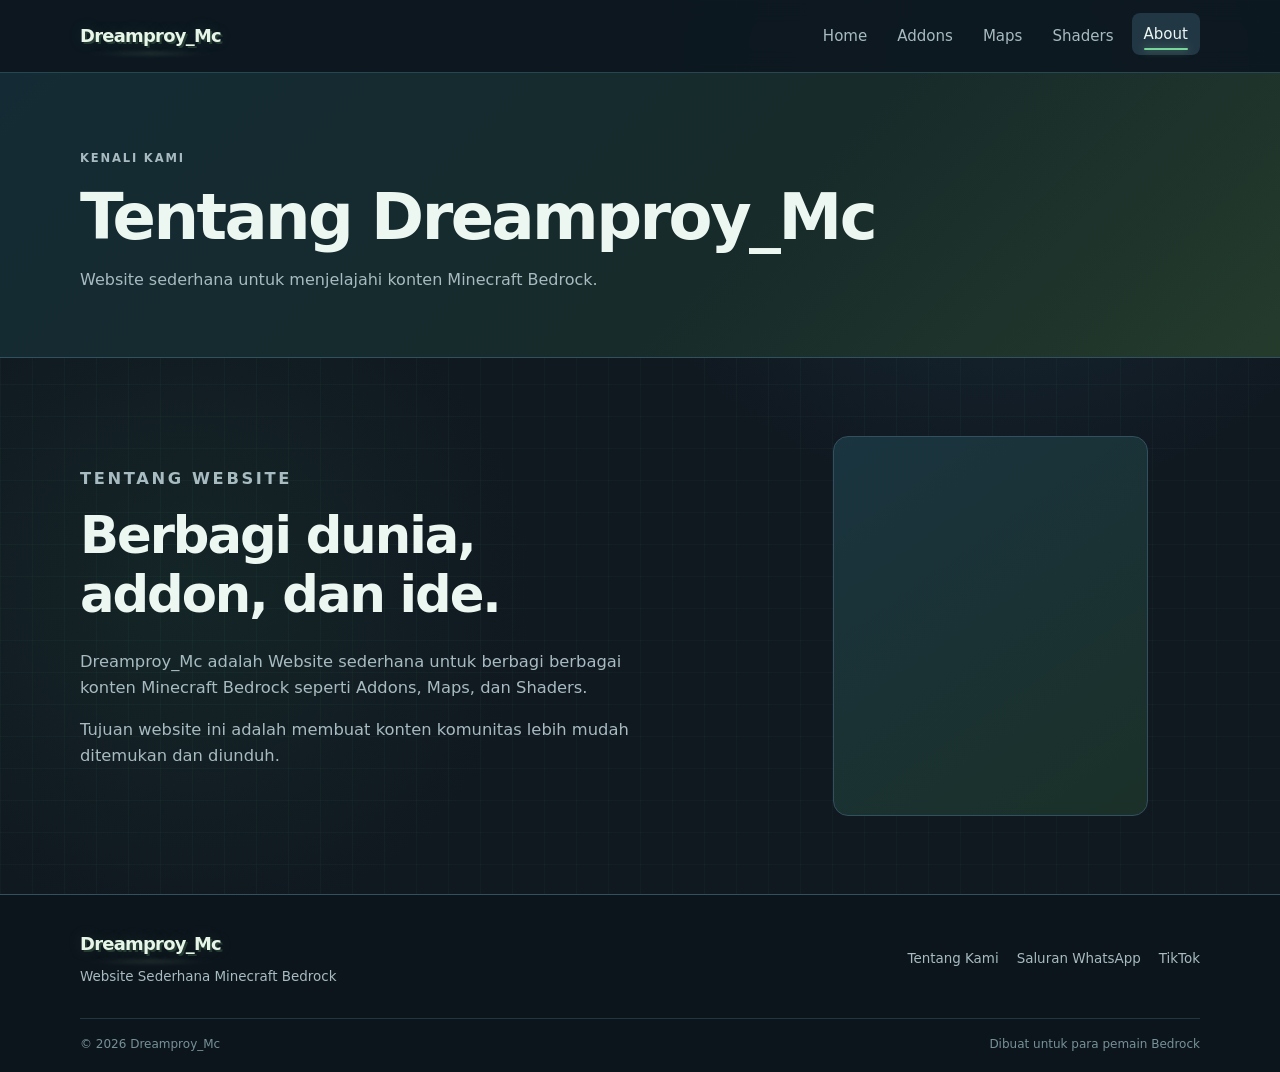
==== about.html @ 4c5c8b7b "Dream" ====
<!DOCTYPE html>
<html lang="id">
<head>
  <meta charset="UTF-8">
  <meta name="viewport" content="width=device-width, initial-scale=1.0">
  <meta name="description" content="Tentang Dreamproy_Mc, Website konten Minecraft Bedrock.">
  <title>About | Dreamproy_Mc</title>
  <link rel="stylesheet" href="style.css">
</head>
<body data-page="about">
  <header class="site-header">
    <div class="container nav-wrap">
      <a class="brand" href="index.html" aria-label="Dreamproy_Mc beranda">Dreamproy_Mc</a>
      <button class="menu-toggle" type="button" aria-label="Buka menu" aria-expanded="false"><span></span><span></span><span></span></button>
      <nav class="site-nav" aria-label="Navigasi utama">
        <a href="index.html">Home</a><a href="addons.html">Addons</a><a href="maps.html">Maps</a><a href="shaders.html">Shaders</a><a href="about.html">About</a>
      </nav>
    </div>
  </header>
  <main>
    <section class="page-banner"><div class="container"><p class="eyebrow">KENALI KAMI</p><h1>Tentang Dreamproy_Mc</h1><p>Website sederhana untuk menjelajahi konten Minecraft Bedrock.</p></div></section>
    <section class="section container about-layout">
      <div class="about-copy">
        <p class="eyebrow">TENTANG WEBSITE</p>
        <h2>Berbagi dunia, addon, dan ide.</h2>
        <p>Dreamproy_Mc adalah Website sederhana untuk berbagi berbagai konten Minecraft Bedrock seperti Addons, Maps, dan Shaders.</p>
        <p>Tujuan website ini adalah membuat konten komunitas lebih mudah ditemukan dan diunduh.</p>
      </div>
      <div class="about-skin">
        <div class="about-skin-frame"><img src="https://cdn.phototourl.com/free/2026-09-10-c571df8b-bb93-4522-a643-58d522e64e65.png" alt="Skin Minecraft Dreamproy_Mc" onerror="this.style.display='none'"></div>
      </div>
    </section>
  </main>
  <footer class="site-footer">
    <div class="container footer-grid"><div><a class="brand footer-brand" href="index.html">Dreamproy_Mc</a><p>Website Sederhana Minecraft Bedrock</p></div><div class="footer-links"><a href="about.html">Tentang Kami</a><a href="https://whatsapp.com/channel/0029Vb12716GZNCsfxlUix3G">Saluran WhatsApp</a><a href="https://www.tiktok.com/@danzxd_real?_t=8sNT5NTnFqM&_r=1">TikTok</a></div></div>
    <div class="container footer-bottom"><span>&copy; 2026 Dreamproy_Mc</span><span>Dibuat untuk para pemain Bedrock</span></div>
  </footer>
  <script src="data.js"></script><script src="script.js"></script>
</body>
</html>
---- style.css ----
:root {
  --bg: #101820;
  --surface: #182731;
  --surface-light: #223744;
  --line: #335060;
  --text: #edf7f2;
  --muted: #a7bbc0;
  --green: #78d69a;
  --green-dark: #3f9d6a;
  --shadow: 0 16px 34px rgba(3, 12, 18, .34);
  --radius: 12px;
}

* { box-sizing: border-box; }
html { scroll-behavior: smooth; }
body {
  margin: 0;
  background-color: var(--bg);
  background-image:
    linear-gradient(rgba(120, 214, 154, .035) 1px, transparent 1px),
    linear-gradient(90deg, rgba(120, 214, 154, .035) 1px, transparent 1px),
    radial-gradient(circle at 78% 8%, rgba(73, 168, 214, .15), transparent 30%),
    radial-gradient(circle at 15% 55%, rgba(67, 177, 113, .09), transparent 28%);
  background-size: 32px 32px, 32px 32px, auto, auto;
  color: var(--text);
  font-family: Inter, ui-sans-serif, system-ui, -apple-system, BlinkMacSystemFont, "Segoe UI", sans-serif;
  line-height: 1.6;
}
a { color: inherit; text-decoration: none; }
img { max-width: 100%; display: block; }
.container { width: min(1120px, calc(100% - 40px)); margin: 0 auto; }
.sr-only { position: absolute; width: 1px; height: 1px; padding: 0; margin: -1px; overflow: hidden; clip: rect(0, 0, 0, 0); white-space: nowrap; border: 0; }

.site-header {
  position: sticky; top: 0; z-index: 20;
  background: rgba(13, 24, 32, .9);
  border-bottom: 1px solid rgba(76, 126, 143, .45);
  backdrop-filter: blur(12px);
}
.nav-wrap { min-height: 72px; display: flex; align-items: center; justify-content: space-between; gap: 24px; }
.brand {
  position: relative; display: inline-block;
  font-weight: 800; letter-spacing: -.04em; font-size: 1.12rem;
  color: #e8f6e9;
  text-shadow: 2px 2px 0 rgba(84, 125, 90, .35), 0 0 16px rgba(131, 184, 135, .16);
  transition: color .3s ease, text-shadow .3s ease, transform .3s ease;
}
.brand::after {
  content: ""; position: absolute; left: 0; right: 0; bottom: -4px; height: 1px;
  border-radius: 50%; background: radial-gradient(ellipse, rgba(177, 219, 179, .72), transparent 70%);
  filter: blur(2px); opacity: .7;
}
.brand:hover { color: #ffffff; text-shadow: 0 0 14px rgba(160, 215, 164, .7); transform: translateY(-1px); }
.site-nav { display: flex; align-items: center; gap: 6px; }
.site-nav a {
  position: relative; color: var(--muted); padding: 9px 12px; border-radius: 8px; font-size: .94rem;
  transition: color .25s ease, background .25s ease, transform .25s ease;
}
.site-nav a::after {
  content: ""; position: absolute; left: 12px; right: 12px; bottom: 5px; height: 2px;
  border-radius: 999px; background: var(--green); transform: scaleX(0); transform-origin: center;
  transition: transform .25s ease, box-shadow .25s ease;
}
.site-nav a:hover, .site-nav a.active { color: var(--text); background: var(--surface-light); transform: translateY(-2px); }
.site-nav a:hover::after, .site-nav a.active::after { transform: scaleX(1); box-shadow: 0 0 9px rgba(131, 184, 135, .7); }
.menu-toggle { display: none; border: 0; background: transparent; padding: 8px; cursor: pointer; }
.menu-toggle span { display: block; width: 23px; height: 2px; margin: 5px 0; background: var(--text); border-radius: 2px; transition: transform .25s ease, opacity .25s ease; }
.menu-toggle[aria-expanded="true"] span:nth-child(1) { transform: translateY(7px) rotate(45deg); }
.menu-toggle[aria-expanded="true"] span:nth-child(2) { opacity: 0; transform: scaleX(0); }
.menu-toggle[aria-expanded="true"] span:nth-child(3) { transform: translateY(-7px) rotate(-45deg); }

.typing-title { min-height: 1.15em; }
.typing-title::after { content: ""; display: inline-block; width: 3px; height: .9em; margin-left: 7px; vertical-align: -.08em; border-radius: 2px; background: var(--green); box-shadow: 0 0 9px rgba(131, 184, 135, .75); animation: cursor-blink .8s steps(1) infinite; }
@keyframes cursor-blink { 50% { opacity: 0; } }

.hero { overflow: hidden; border-bottom: 1px solid var(--line); background: linear-gradient(135deg, #142b35 0%, #152c2a 48%, #243b2c 100%); }
.hero-content { min-height: 505px; display: flex; align-items: center; justify-content: space-between; gap: 30px; position: relative; }
.hero-copy { max-width: 620px; padding: 70px 0; position: relative; z-index: 1; }
.eyebrow { margin: 0 0 14px; color: var(--green); font-size: .72rem; font-weight: 800; letter-spacing: .16em; }
h1, h2, h3, p { margin-top: 0; }
h1, h2, h3 { line-height: 1.15; letter-spacing: -.04em; }
h1 { margin-bottom: 18px; font-size: clamp(2.5rem, 7vw, 5.3rem); }
h2 { margin-bottom: 10px; font-size: clamp(1.7rem, 4vw, 2.4rem); }
h3 { margin-bottom: 8px; font-size: 1.15rem; }
.hero-title { margin-bottom: 14px; font-size: clamp(1.15rem, 2.4vw, 1.65rem); color: #d8e4d9; }
.hero-text { max-width: 500px; margin-bottom: 30px; color: var(--muted); }
.hero-skin { width: min(38%, 360px); align-self: stretch; display: grid; place-items: end center; position: relative; }
.hero-skin img { position: relative; z-index: 1; max-height: 390px; width: auto; object-fit: contain; filter: drop-shadow(0 18px 15px rgba(0, 0, 0, .3)); }
.hero-skin-glow { width: 280px; height: 280px; position: absolute; right: 0; bottom: 50px; border-radius: 50%; background: rgba(70, 193, 155, .2); filter: blur(24px); }
.button { position: relative; isolation: isolate; overflow: hidden; display: inline-flex; align-items: center; gap: 12px; border: 1px solid transparent; border-radius: 9px; padding: 11px 17px; font-weight: 700; font-size: .92rem; transition: transform .25s ease, background .25s ease, border-color .25s ease, box-shadow .25s ease; }
.button::before { content: ""; position: absolute; z-index: -1; top: -35%; bottom: -35%; left: -70%; width: 38%; background: linear-gradient(100deg, transparent, rgba(255, 255, 255, .28), transparent); transform: skewX(-18deg); animation: button-sheen 5.5s ease-in-out infinite; pointer-events: none; }
.button:hover { transform: translateY(-3px); box-shadow: 0 9px 20px rgba(0, 0, 0, .2); }
.button:hover::before { animation-duration: 2.6s; }
.button:active { transform: translateY(-1px) scale(.98); }
.button-primary { color: #142017; background: var(--green); box-shadow: 0 4px 12px rgba(131, 184, 135, .18); }
.button-primary:hover { background: #a0d1a3; box-shadow: 0 9px 22px rgba(131, 184, 135, .3); }
.button-secondary { color: var(--text); background: transparent; border-color: var(--line); }
.button-secondary:hover { border-color: var(--green); }
@keyframes button-sheen {
  0%, 62% { left: -70%; opacity: 0; }
  70% { opacity: .72; }
  88%, 100% { left: 135%; opacity: 0; }
}
.section { padding-top: 78px; padding-bottom: 78px; }
.section-heading { display: flex; justify-content: space-between; align-items: end; gap: 30px; margin-bottom: 28px; }
.section-note, .page-banner p, .about-copy p { color: var(--muted); }
.section-note { max-width: 300px; margin: 0; font-size: .92rem; text-align: right; }
.page-banner { padding: 76px 0 64px; background: linear-gradient(135deg, #142b35, #172b2a 58%, #243b2c); border-bottom: 1px solid var(--line); }
.page-banner h1 { font-size: clamp(2.3rem, 5vw, 4rem); margin-bottom: 12px; }
.page-banner p:last-child { max-width: 560px; margin-bottom: 0; }

.card-grid { display: grid; grid-template-columns: repeat(3, 1fr); gap: 20px; }
.content-card { overflow: hidden; display: flex; flex-direction: column; min-width: 0; border: 1px solid var(--line); border-radius: var(--radius); background: var(--surface); box-shadow: var(--shadow); transition: transform .2s ease, border-color .2s ease; }
.content-card { position: relative; }
.content-card::after { content: ""; position: absolute; z-index: 2; top: 0; bottom: 0; left: -55%; width: 28%; background: linear-gradient(105deg, transparent, rgba(255, 255, 255, .07), transparent); transform: skewX(-16deg); animation: card-sheen 8s ease-in-out infinite; pointer-events: none; }
.content-card:hover { transform: translateY(-4px); border-color: var(--green-dark); }
@keyframes card-sheen {
  0%, 68% { left: -55%; opacity: 0; }
  76% { opacity: .9; }
  94%, 100% { left: 135%; opacity: 0; }
}
.card-image { height: 190px; display: grid; place-items: center; position: relative; overflow: hidden; background: #1b3035; }
.card-image img { width: 100%; height: 100%; object-fit: cover; }
.card-image.image-failed img, .card-image img.image-failed { display: none; }
.image-placeholder { display: none; color: #819083; font-size: .83rem; text-align: center; padding: 20px; }
.card-image.image-failed .image-placeholder { display: block; }
.card-body { display: flex; flex: 1; flex-direction: column; padding: 19px; }
.card-topline { display: flex; align-items: center; justify-content: space-between; gap: 10px; margin-bottom: 11px; }
.tag { display: inline-flex; padding: 4px 8px; border: 1px solid rgba(131, 184, 135, .3); border-radius: 5px; color: var(--green); font-size: .69rem; font-weight: 800; letter-spacing: .08em; text-transform: uppercase; }
.version { color: var(--muted); font-size: .78rem; }
.card-body p { color: var(--muted); font-size: .88rem; margin-bottom: 18px; }
.card-link { display: inline-flex; align-items: center; gap: 7px; margin-top: auto; color: var(--green); font-size: .88rem; font-weight: 700; }
.card-link:hover { color: #b1dbb3; }
.category-card .card-image { height: 205px; }
.category-card .card-body { min-height: 190px; }
.empty-state { grid-column: 1 / -1; padding: 38px; border: 1px dashed var(--line); border-radius: var(--radius); color: var(--muted); text-align: center; }

.toolbar { display: flex; align-items: center; justify-content: space-between; gap: 20px; margin-bottom: 25px; }
.search-box { width: min(100%, 380px); display: flex; align-items: center; gap: 10px; padding: 0 14px; border: 1px solid var(--line); border-radius: 8px; background: var(--surface); color: var(--muted); }
.search-box input { width: 100%; padding: 12px 0; border: 0; outline: 0; color: var(--text); background: transparent; font: inherit; }
.search-box:focus-within { border-color: var(--green); }
.result-count { color: var(--muted); font-size: .86rem; }

.detail-section { min-height: 600px; }
.back-link { display: inline-block; margin-bottom: 28px; color: var(--muted); font-size: .9rem; }
.back-link:hover { color: var(--green); }
.detail-content { display: grid; grid-template-columns: minmax(280px, .9fr) 1.1fr; gap: 46px; align-items: start; }
.detail-image { min-height: 390px; display: grid; place-items: center; overflow: hidden; border: 1px solid var(--line); border-radius: var(--radius); background: var(--surface); }
.detail-image img { width: 100%; height: 100%; min-height: 390px; object-fit: cover; }
.detail-image.image-failed img { display: none; }
.detail-image .image-placeholder { display: none; }
.detail-image.image-failed .image-placeholder { display: block; }
.detail-copy .tag { margin-bottom: 15px; }
.detail-copy h1 { margin-bottom: 16px; font-size: clamp(2.2rem, 5vw, 4rem); }
.detail-meta { display: flex; gap: 20px; margin-bottom: 25px; color: var(--muted); font-size: .88rem; }
.detail-description { color: #c4cec5; }
.feature-list { margin: 14px 0 29px; padding-left: 20px; color: var(--muted); }
.feature-list li { margin: 6px 0; }
.download-note { color: var(--muted); font-size: .9rem; }
.not-found { padding: 50px 0; }

.about-layout { display: grid; grid-template-columns: 1.2fr .8fr; align-items: center; gap: 70px; }
.about-copy { max-width: 590px; }
.about-copy h2 { margin-bottom: 25px; font-size: clamp(2rem, 4vw, 3.2rem); }
.about-copy p { font-size: 1.02rem; }
.about-skin { display: flex; justify-content: center; }
.about-skin-frame { width: min(100%, 315px); min-height: 380px; display: grid; place-items: end center; overflow: hidden; border: 1px solid var(--line); border-radius: 15px; background: linear-gradient(145deg, #1a3440, #1a3028); }
.about-skin-frame img { max-height: 360px; width: auto; filter: drop-shadow(0 15px 12px rgba(0, 0, 0, .3)); }

.site-footer { border-top: 1px solid var(--line); background: #0c151c; }
.footer-grid { display: flex; justify-content: space-between; gap: 30px; padding-top: 35px; padding-bottom: 30px; }
.footer-brand { display: inline-block; margin-bottom: 8px; }
.footer-grid p { margin: 0; color: var(--muted); font-size: .84rem; }
.footer-links { display: flex; flex-wrap: wrap; justify-content: end; align-items: center; gap: 18px; color: var(--muted); font-size: .84rem; }
.footer-links a:hover { color: var(--green); }
.footer-bottom { display: flex; justify-content: space-between; gap: 20px; padding-top: 16px; padding-bottom: 18px; border-top: 1px solid #203742; color: #779097; font-size: .75rem; }

@media (max-width: 760px) {
  .container { width: min(100% - 30px, 560px); }
  .menu-toggle { display: block; }
  .site-nav { display: flex; visibility: hidden; opacity: 0; pointer-events: none; transform: translateY(-9px) scale(.98); position: absolute; top: 71px; left: 15px; right: 15px; flex-direction: column; align-items: stretch; padding: 10px; border: 1px solid var(--line); border-radius: 10px; background: rgba(16, 31, 40, .97); box-shadow: var(--shadow); transition: opacity .25s ease, transform .25s ease, visibility .25s ease; }
  .site-nav.open { visibility: visible; opacity: 1; pointer-events: auto; transform: translateY(0) scale(1); }
  .site-nav a { padding: 12px; transform: none; }
  .site-nav a::after { left: 12px; right: auto; width: 28px; bottom: 8px; transform-origin: left; }
  .site-nav a:hover, .site-nav a.active { transform: translateX(4px); }
  .hero-content { min-height: 570px; align-items: flex-start; }
  .hero-copy { padding-top: 65px; }
  .hero-skin { position: absolute; right: -30px; bottom: 0; width: 230px; height: 280px; opacity: .55; }
  .hero-skin img { max-height: 275px; }
  .hero-skin-glow { width: 190px; height: 190px; bottom: 15px; }
  .section { padding-top: 55px; padding-bottom: 55px; }
  .section-heading { display: block; }
  .section-note { margin-top: 10px; text-align: left; }
  .card-grid { grid-template-columns: 1fr; }
  .card-image, .category-card .card-image { height: 210px; }
  .toolbar { display: block; }
  .search-box { width: 100%; }
  .result-count { display: block; margin-top: 12px; }
  .detail-content, .about-layout { grid-template-columns: 1fr; gap: 30px; }
  .detail-image { min-height: 260px; }
  .detail-image img { min-height: 260px; }
  .about-layout { gap: 45px; }
  .about-skin { order: -1; }
  .footer-grid, .footer-bottom { display: block; }
  .footer-links { justify-content: start; margin-top: 25px; }
  .footer-bottom span { display: block; margin-top: 6px; }
}

@media (prefers-reduced-motion: reduce) {
  *, *::before, *::after { animation-duration: .01ms !important; animation-iteration-count: 1 !important; scroll-behavior: auto !important; }
}
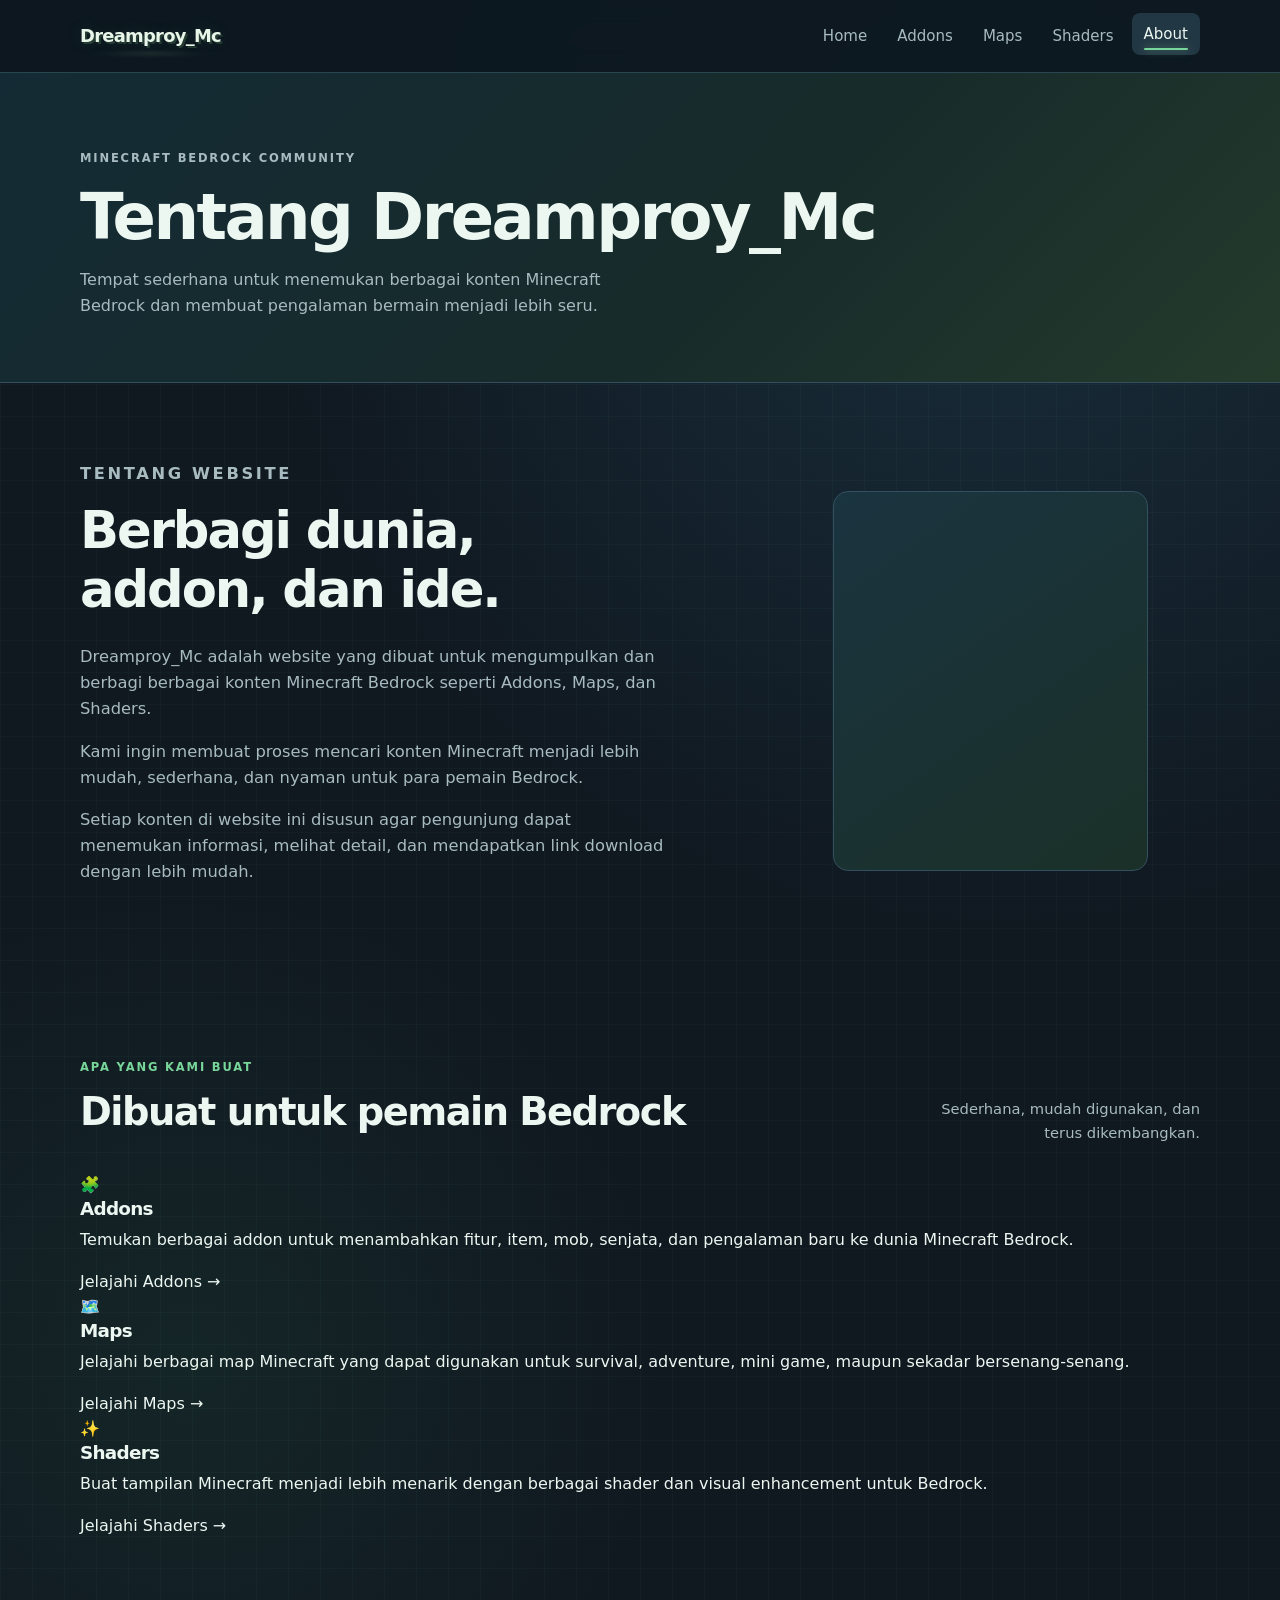
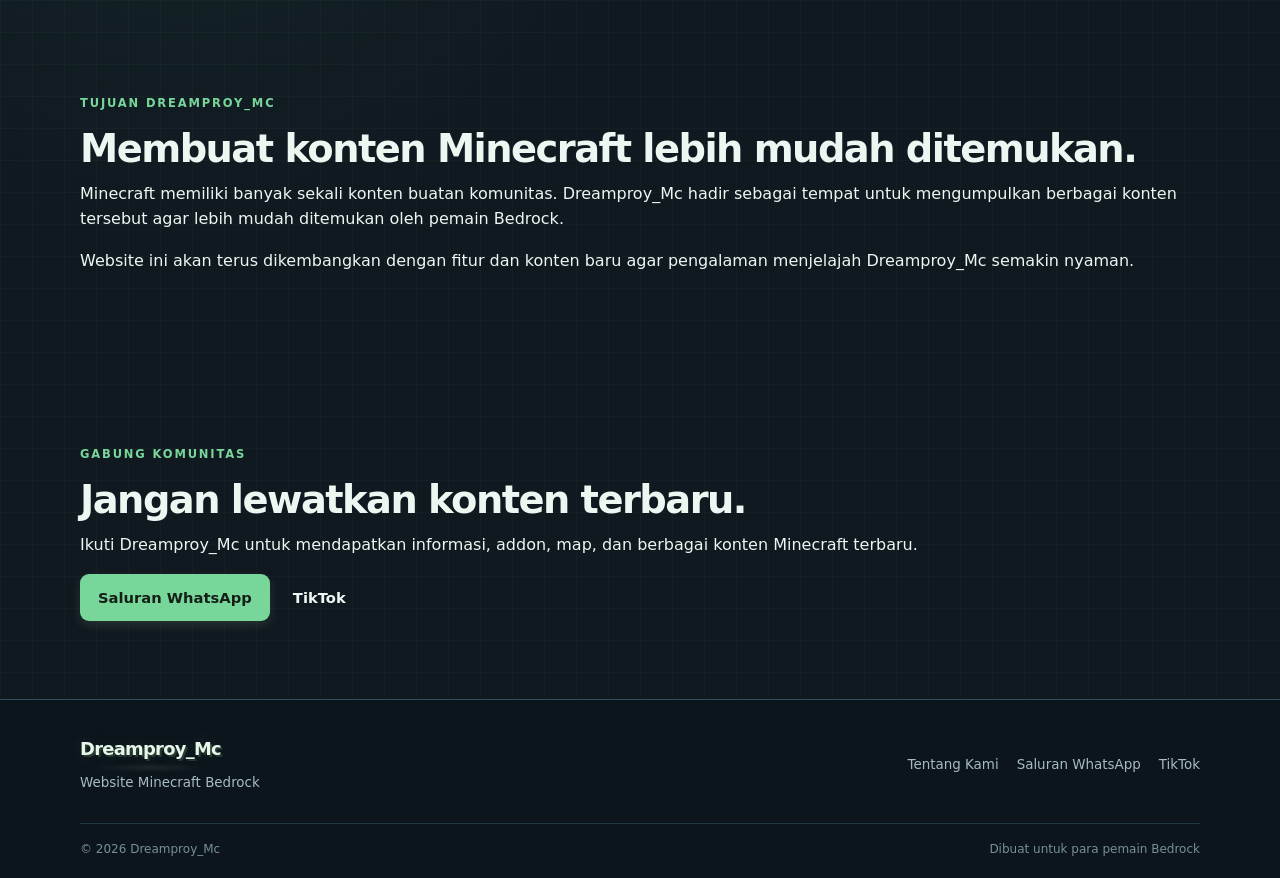
==== commit 5e71e06f: "Revise about page content and structure Updated the website description and improved the structure o" ====
--- a/about.html
+++ b/about.html
@@ -3,38 +3,380 @@
 <head>
   <meta charset="UTF-8">
   <meta name="viewport" content="width=device-width, initial-scale=1.0">
-  <meta name="description" content="Tentang Dreamproy_Mc, Website konten Minecraft Bedrock.">
+
+  <meta
+    name="description"
+    content="Tentang Dreamproy_Mc - Website Minecraft Bedrock untuk berbagi Addons, Maps, dan Shaders."
+  >
+
   <title>About | Dreamproy_Mc</title>
+
   <link rel="stylesheet" href="style.css">
 </head>
+
 <body data-page="about">
+
+  <!-- HEADER -->
   <header class="site-header">
     <div class="container nav-wrap">
-      <a class="brand" href="index.html" aria-label="Dreamproy_Mc beranda">Dreamproy_Mc</a>
-      <button class="menu-toggle" type="button" aria-label="Buka menu" aria-expanded="false"><span></span><span></span><span></span></button>
+
+      <a
+        class="brand"
+        href="index.html"
+        aria-label="Dreamproy_Mc beranda"
+      >
+        Dreamproy_Mc
+      </a>
+
+      <button
+        class="menu-toggle"
+        type="button"
+        aria-label="Buka menu"
+        aria-expanded="false"
+      >
+        <span></span>
+        <span></span>
+        <span></span>
+      </button>
+
       <nav class="site-nav" aria-label="Navigasi utama">
-        <a href="index.html">Home</a><a href="addons.html">Addons</a><a href="maps.html">Maps</a><a href="shaders.html">Shaders</a><a href="about.html">About</a>
+        <a href="index.html">Home</a>
+        <a href="addons.html">Addons</a>
+        <a href="maps.html">Maps</a>
+        <a href="shaders.html">Shaders</a>
+        <a href="about.html">About</a>
       </nav>
+
     </div>
   </header>
+
+
   <main>
-    <section class="page-banner"><div class="container"><p class="eyebrow">KENALI KAMI</p><h1>Tentang Dreamproy_Mc</h1><p>Website sederhana untuk menjelajahi konten Minecraft Bedrock.</p></div></section>
-    <section class="section container about-layout">
-      <div class="about-copy">
-        <p class="eyebrow">TENTANG WEBSITE</p>
-        <h2>Berbagi dunia, addon, dan ide.</h2>
-        <p>Dreamproy_Mc adalah Website sederhana untuk berbagi berbagai konten Minecraft Bedrock seperti Addons, Maps, dan Shaders.</p>
-        <p>Tujuan website ini adalah membuat konten komunitas lebih mudah ditemukan dan diunduh.</p>
-      </div>
-      <div class="about-skin">
-        <div class="about-skin-frame"><img src="https://cdn.phototourl.com/free/2026-09-10-c571df8b-bb93-4522-a643-58d522e64e65.png" alt="Skin Minecraft Dreamproy_Mc" onerror="this.style.display='none'"></div>
-      </div>
-    </section>
+
+    <!-- ABOUT HERO -->
+    <section class="page-banner about-banner">
+
+      <div class="container">
+
+        <p class="eyebrow">
+          MINECRAFT BEDROCK COMMUNITY
+        </p>
+
+        <h1>
+          Tentang Dreamproy_Mc
+        </h1>
+
+        <p>
+          Tempat sederhana untuk menemukan berbagai konten
+          Minecraft Bedrock dan membuat pengalaman bermain
+          menjadi lebih seru.
+        </p>
+
+      </div>
+
+    </section>
+
+
+    <!-- INTRO -->
+    <section class="section container">
+
+      <div class="about-layout">
+
+        <div class="about-copy">
+
+          <p class="eyebrow">
+            TENTANG WEBSITE
+          </p>
+
+          <h2>
+            Berbagi dunia, addon, dan ide.
+          </h2>
+
+          <p>
+            Dreamproy_Mc adalah website yang dibuat untuk
+            mengumpulkan dan berbagi berbagai konten Minecraft
+            Bedrock seperti Addons, Maps, dan Shaders.
+          </p>
+
+          <p>
+            Kami ingin membuat proses mencari konten Minecraft
+            menjadi lebih mudah, sederhana, dan nyaman untuk
+            para pemain Bedrock.
+          </p>
+
+          <p>
+            Setiap konten di website ini disusun agar pengunjung
+            dapat menemukan informasi, melihat detail, dan
+            mendapatkan link download dengan lebih mudah.
+          </p>
+
+        </div>
+
+
+        <div class="about-skin">
+
+          <div class="about-skin-frame">
+
+            <div class="about-skin-glow"></div>
+
+            <img
+              src="https://cdn.phototourl.com/free/2026-09-10-c571df8b-bb93-4522-a643-58d522e64e65.png"
+              alt="Skin Minecraft Dreamproy_Mc"
+              onerror="this.style.display='none'"
+            >
+
+          </div>
+
+        </div>
+
+      </div>
+
+    </section>
+
+
+    <!-- VISI -->
+    <section class="section container">
+
+      <div class="section-heading">
+
+        <div>
+          <p class="eyebrow">
+            APA YANG KAMI BUAT
+          </p>
+
+          <h2>
+            Dibuat untuk pemain Bedrock
+          </h2>
+        </div>
+
+        <p class="section-note">
+          Sederhana, mudah digunakan, dan terus dikembangkan.
+        </p>
+
+      </div>
+
+
+      <div class="about-cards">
+
+        <!-- ADDONS -->
+        <article class="about-card">
+
+          <div class="about-card-icon">
+            🧩
+          </div>
+
+          <h3>
+            Addons
+          </h3>
+
+          <p>
+            Temukan berbagai addon untuk menambahkan fitur,
+            item, mob, senjata, dan pengalaman baru ke dunia
+            Minecraft Bedrock.
+          </p>
+
+          <a href="addons.html">
+            Jelajahi Addons →
+          </a>
+
+        </article>
+
+
+        <!-- MAPS -->
+        <article class="about-card">
+
+          <div class="about-card-icon">
+            🗺️
+          </div>
+
+          <h3>
+            Maps
+          </h3>
+
+          <p>
+            Jelajahi berbagai map Minecraft yang dapat
+            digunakan untuk survival, adventure, mini game,
+            maupun sekadar bersenang-senang.
+          </p>
+
+          <a href="maps.html">
+            Jelajahi Maps →
+          </a>
+
+        </article>
+
+
+        <!-- SHADERS -->
+        <article class="about-card">
+
+          <div class="about-card-icon">
+            ✨
+          </div>
+
+          <h3>
+            Shaders
+          </h3>
+
+          <p>
+            Buat tampilan Minecraft menjadi lebih menarik
+            dengan berbagai shader dan visual enhancement
+            untuk Bedrock.
+          </p>
+
+          <a href="shaders.html">
+            Jelajahi Shaders →
+          </a>
+
+        </article>
+
+      </div>
+
+    </section>
+
+
+    <!-- TUJUAN -->
+    <section class="section container">
+
+      <div class="about-purpose">
+
+        <div class="about-purpose-content">
+
+          <p class="eyebrow">
+            TUJUAN DREAMPROY_MC
+          </p>
+
+          <h2>
+            Membuat konten Minecraft lebih mudah ditemukan.
+          </h2>
+
+          <p>
+            Minecraft memiliki banyak sekali konten buatan
+            komunitas. Dreamproy_Mc hadir sebagai tempat untuk
+            mengumpulkan berbagai konten tersebut agar lebih
+            mudah ditemukan oleh pemain Bedrock.
+          </p>
+
+          <p>
+            Website ini akan terus dikembangkan dengan fitur
+            dan konten baru agar pengalaman menjelajah
+            Dreamproy_Mc semakin nyaman.
+          </p>
+
+        </div>
+
+      </div>
+
+    </section>
+
+
+    <!-- COMMUNITY -->
+    <section class="section container">
+
+      <div class="community-box">
+
+        <p class="eyebrow">
+          GABUNG KOMUNITAS
+        </p>
+
+        <h2>
+          Jangan lewatkan konten terbaru.
+        </h2>
+
+        <p>
+          Ikuti Dreamproy_Mc untuk mendapatkan informasi,
+          addon, map, dan berbagai konten Minecraft terbaru.
+        </p>
+
+        <div class="community-buttons">
+
+          <a
+            class="button button-primary"
+            href="https://whatsapp.com/channel/0029Vb12716GZNCsfxlUix3G"
+            target="_blank"
+            rel="noopener noreferrer"
+          >
+            Saluran WhatsApp
+          </a>
+
+          <a
+            class="button"
+            href="https://www.tiktok.com/@danzxd_real?_t=8sNT5NTnFqM&_r=1"
+            target="_blank"
+            rel="noopener noreferrer"
+          >
+            TikTok
+          </a>
+
+        </div>
+
+      </div>
+
+    </section>
+
   </main>
+
+
+  <!-- FOOTER -->
   <footer class="site-footer">
-    <div class="container footer-grid"><div><a class="brand footer-brand" href="index.html">Dreamproy_Mc</a><p>Website Sederhana Minecraft Bedrock</p></div><div class="footer-links"><a href="about.html">Tentang Kami</a><a href="https://whatsapp.com/channel/0029Vb12716GZNCsfxlUix3G">Saluran WhatsApp</a><a href="https://www.tiktok.com/@danzxd_real?_t=8sNT5NTnFqM&_r=1">TikTok</a></div></div>
-    <div class="container footer-bottom"><span>&copy; 2026 Dreamproy_Mc</span><span>Dibuat untuk para pemain Bedrock</span></div>
+
+    <div class="container footer-grid">
+
+      <div>
+
+        <a
+          class="brand footer-brand"
+          href="index.html"
+        >
+          Dreamproy_Mc
+        </a>
+
+        <p>
+          Website Minecraft Bedrock
+        </p>
+
+      </div>
+
+
+      <div class="footer-links">
+
+        <a href="about.html">
+          Tentang Kami
+        </a>
+
+        <a
+          href="https://whatsapp.com/channel/0029Vb12716GZNCsfxlUix3G"
+        >
+          Saluran WhatsApp
+        </a>
+
+        <a
+          href="https://www.tiktok.com/@danzxd_real?_t=8sNT5NTnFqM&_r=1"
+        >
+          TikTok
+        </a>
+
+      </div>
+
+    </div>
+
+
+    <div class="container footer-bottom">
+
+      <span>
+        &copy; 2026 Dreamproy_Mc
+      </span>
+
+      <span>
+        Dibuat untuk para pemain Bedrock
+      </span>
+
+    </div>
+
   </footer>
-  <script src="data.js"></script><script src="script.js"></script>
+
+
+  <script src="data.js"></script>
+  <script src="script.js"></script>
+
 </body>
 </html>
